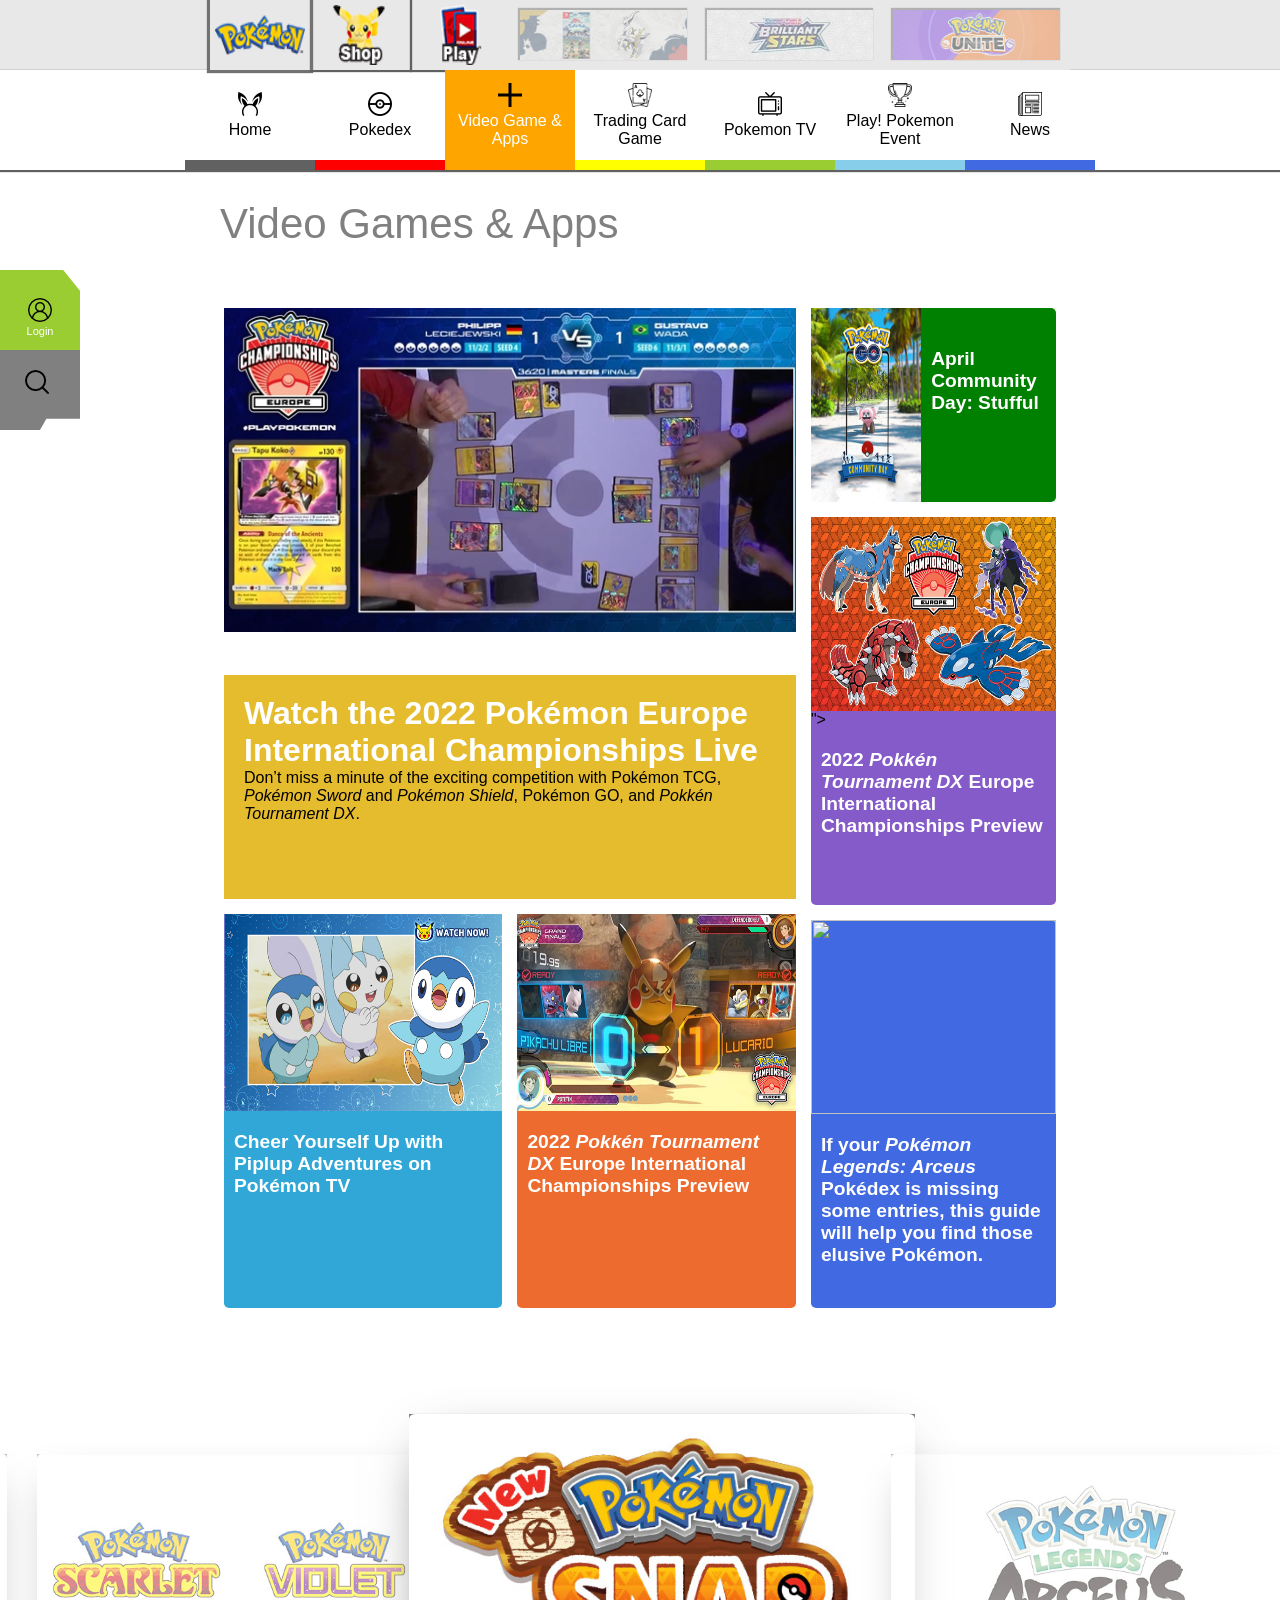
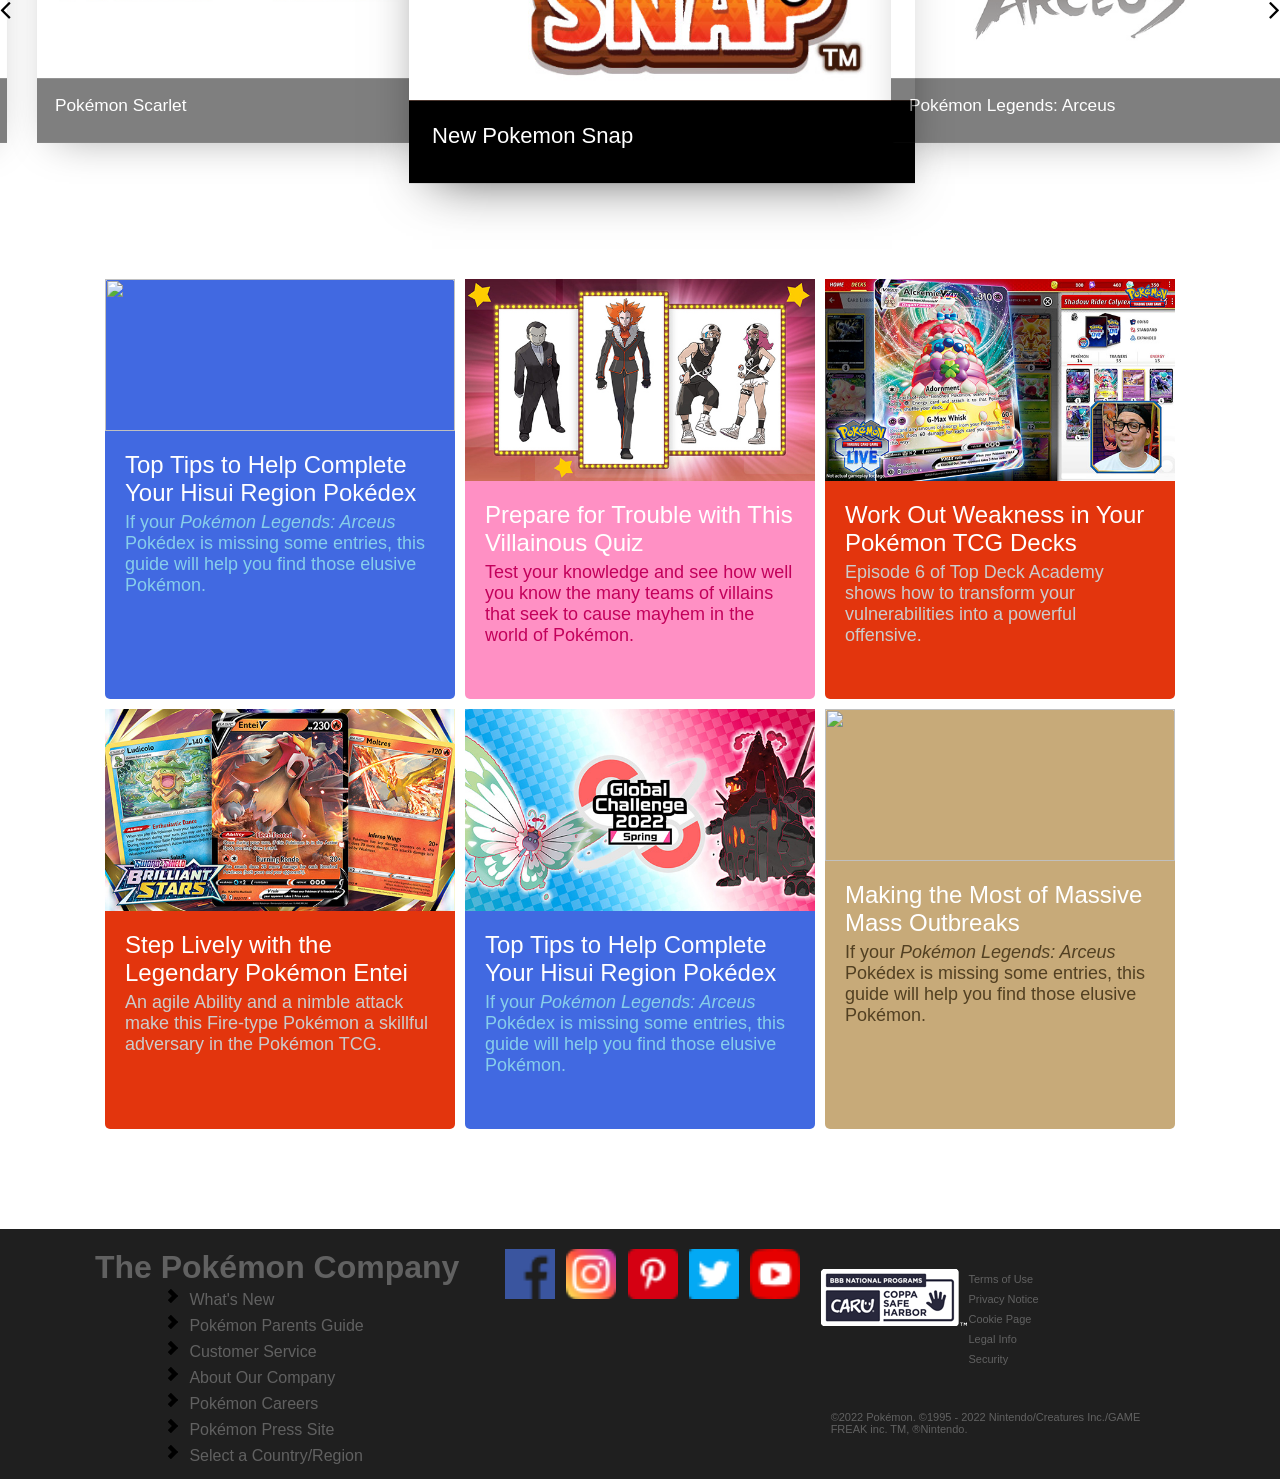
==== video.html @ 304d9e14 "Add files via upload" ====
<!DOCTYPE html>
<html lang="en">
<head>
    <meta charset="UTF-8">
    <meta http-equiv="X-UA-Compatible" content="IE=edge">
    <meta name="viewport" content="width=device-width, initial-scale=1.0">
    <title>Document</title>
    <link rel="stylesheet" href="./header.css">
    <link rel="stylesheet" href="./style.css">




    <link href="https://cdn.jsdelivr.net/npm/bootstrap@5.0.2/dist/css/bootstrap.min.css" target="_blank" rel="noreferrer noopener">
    <link rel="stylesheet" href="https://cdnjs.cloudflare.com/ajax/libs/font-awesome/4.7.0/css/font-awesome.min.css" target="_blank" rel="noreferrer noopener">
    <link rel="stylesheet" type="text/css" href="css/owl.carousel.min.css">
</head>
<body>
    <div

    style="clip-path: polygon(0 0, 79% 0, 100% 13%, 100% 93%, 58% 93%, 50% 100%, 0 100%, 0% 20%); height: 160px; width: 80px; display: flex; flex-direction: column; justify-content: center; align-items: center; position: fixed; top: 30%; left: 0;"
    >
        <div style="background-color: yellowgreen; height: 80px; width: 100%; display: flex; flex-direction: column; justify-content: center; align-items: center;  ">
            <img src="./images/icons/user.png" alt="" style="margin-top: 15px;">
            <p style="color: white; margin-top: 3px; font-size: 11px;">Login</p>
        </div>
        <div style="background-color: gray;  height: 80px; width: 100%;">
            <img src="./images/icons/loupe1.png" alt="" style="margin-top: 20px; margin-left: 25px;" class="loupe1">
        </div>
    </div>
    <header>
        <div class="headerlogo">
            <div class="logo logo2"><img src="./images/headerimg/logo-pokemon-79x45.png" alt=""></div>
            <div class="logo logo1"><img src="./images/headerimg/logo-pokemoncenter-79x45.png" alt=""></div>
            <div class="logo logo1"><img src="./images/headerimg/logo-tcgo-79x45.png" alt=""></div>
        </div>
        <div class="headerimg">
            <div class="img1 hover1"><img src="./images/headerimg/legends-arceus-176x50-us.jpg" alt=""></div>
            <div class="img1 hover2"><img src="./images/headerimg/swsh09-gus-175-en.jpg" alt=""></div>
            <div class="img1 hover3"><img src="./images/headerimg/unite-176x50.jpg" alt=""></div>
        </div>
    </header>
  <nav>
    <ul>
        <a href="./index.html">
            <div class="hov-gray ">
                <li class="nav_list" style="border-bottom: 10px solid #616161  ;"> <img src="./images/icons/bunny.png" alt="" style="height: 24px;" width="24px">
                    Home
                </li>
            </div>
        </a>
        <a href="./pokedex.html">
            <div class="hov-red ">
                <li class="nav_list" style="border-bottom: 10px solid red  ;"> <img src="./images/icons/pokeball.png"
                    alt="" style="height: 24px;" width="24px"> Pokedex</li>
            </div>
        </a>
        <a href="./video.html">
            <div class="hov-orange active-orange ">
                <li class="nav_list" style="border-bottom: 10px solid orange  ;"><img src="./images/icons/plus.svg" alt=""
                    style="height: 24px;" width="24px"> Video Game & Apps</li>
            </div>
        </a>
        <a href="./card.html">
            <div class="hov-yellow ">
                <li class="nav_list" style="border-bottom: 10px solid yellow  ;"><img src="./images/icons/playing-cards.png"
                    alt="" style="height: 24px; " width="24px"> Trading Card Game</li>
            </div>
        </a>
        <a href="./pokemon.html">
            <div class="hov-green ">
                <li class="nav_list" style="border-bottom: 10px solid yellowgreen  ;"> <img src="./images/icons/tv.png" alt=""
                    style="height: 24px;" width="24px"> Pokemon TV</li>
            </div>
        </a>
        <a href="#">
            <div class="hov-skyblue ">
                <li class="nav_list" style="border-bottom: 10px solid skyblue  ;"><img src="./images/icons/trophy.png" alt=""
                    style="height: 24px;" width="24px"> Play! Pokemon Event</li>
            </div>
        <a href="#">
            <div class="hov-royalblue">
                <li class="nav_list" style="border-bottom: 10px solid royalblue  ;"><img src="./images/icons/newspaper.png"
                    alt="" style="height: 24px;" width="24px"> News</li>
            </div>
        </a>
        
        
        
        
        
        
    </ul>
</nav>

<h1 style="color: gray; font-size: 42px; font-weight: 400; margin-left: 220px; margin-top: 30px;">Video Games & Apps</h1>


<!-- Section 1 -->
<div class="mainsection">
    <div class="section1">
        <div class="sec1p1">
            <div class="sec2p1">
                <div class="sec2p1p1"> <img src="./images/thumbnails/2022-euic-stream-169.jpg" style="width: 100%;" alt=""> </div>
                <div class="sec2p1p2" style="background-color: #e6bc2f; padding: 20px;"> <h1 style="color: white;">Watch the 2022 Pokémon Europe International Championships Live</h1>
                    <p>Don’t miss a minute of the exciting competition with Pokémon TCG, <em>Pokémon Sword</em> and <em>Pokémon Shield</em>, Pokémon GO, and <em>Pokkén Tournament DX</em>.</p>
                </div>
            </div>
            <div class="sec2p2">
                <div class="sec3p1 card" style="background-color: #30a7d7;">
                    <div class="card1">  <img src="./images/thumbnails/piplup-169-en.png" style="width: 100%; height: 100%;" alt=""></div>
                    <div class="card1"><p style="color: white; margin-top: 10px; font-size: larger; padding: 10px; font-weight: 600;">Cheer Yourself Up with Piplup Adventures on Pokémon TV</p>
                    </div>
                </div>
                <div class="sec3p2 card" style="background-color: #ee6b2f;">
                    <div class="card1"> <img src="./images/thumbnails/2022-euic-preview-pokken-tournament-169.jpg" style="height: 100%; width: 100%;" alt=""></div>
                    <div class="card1"><h3 style="color: white; margin-top: 10px; font-size: larger; padding: 10px; font-weight: 600;" >2022 <em>Pokkén Tournament DX</em> Europe International Championships Preview</h3></div>
                </div>
            </div>
        </div>
        <div class="sec1p2 ">
            <div class="sec4p1 card_flat" style="background-color: green;">
                <div class="card1" style="flex: 45%;"> <img src="./images/thumbnails/pokemon-go-34.jpg" style="height:100%; width: 100%;" alt=""> </div>
                <div class="card1" style="flex: 55%;"> <p style=" margin-top: 30px!important;color: white; margin-top: 10px; font-size: larger; padding: 10px; font-weight: 600;" >April Community Day: Stufful</p> </div>
            </div>
            <div class="sec4p2 card" style="background-color: #855ac9;">
                <div class="card1"><img src="./images/thumbnails/2022-euic-preview-vgc-169.jpg" style="height: 100%; width: 100%;" alt=""></div>
                <div class="card1">"><h3 style="color: white; margin-top: 10px; font-size: larger; padding: 10px; font-weight: 600;" >2022 <em>Pokkén Tournament DX</em> Europe International Championships Preview</h3></div>
            </div>
            <div class="sec4p3 card" style="background-color: royalblue;">
                <div class="card1"><img src="./images/thumbnails/pokemon-legends-arceus-169-en (1).gif" style="width: 100%; height: 100%;" alt=""></div>
                <div class="card1">
            <p style="color: white; margin-top: 10px; font-size: larger; padding: 10px; font-weight: 600;">If your <em>Pokémon Legends: Arceus</em> Pokédex is missing some entries, this guide will help you find those elusive Pokémon.</p>
                </div>
            </div>
        </div>
    </div>
</div>
    <!-- slide -->

    <section id="slider" class="pt-5" style="margin-top: 80px;">
        <div class="container" >
            <div class="slider" >
                      <div class="owl-carousel">
                          <div class="slider-card" style="width: 440px;">
                              <div class="d-flex justify-content-center align-items-center mb-4" style="background-color: gray;">
                                <center><img src="./images/slide2/new-pokemon-snap-logo-169.jpg" style="width: 100%;" alt=""> </center>
                              </div>
                              <div style="background-color: black; color: white; padding: 20px;">
                                <div style="display: flex; justify-content: space-between; font-size: larger; margin-bottom: 10px; ">
                                    <p>New Pokemon Snap</p>
                                </div>
                             </div>
                            </div>
                          <div class="slider-card" style="width: 440px;">
                              <div class="d-flex justify-content-center align-items-center mb-4" style="background-color: gray;">
                                <center><img src="./images/slide2/pokemon-legends-arceus-logo-169-en.jpg" style="width: 100%;" alt=""> </center>
                              </div>
                              <div style="background-color: black; color: white; padding: 20px;">
                                <div style="display: flex; justify-content: space-between; font-size: larger; margin-bottom: 10px; ">
                                    <p>Pokémon Legends: Arceus</p>
                                </div>
                             </div>
                            </div>
                          <div class="slider-card" style="width: 440px;">
                              <div class="d-flex justify-content-center align-items-center mb-4" style="background-color: gray;">
                                <center><img src="./images/slide2/pokemon-unite-logo-169.jpg" style="width: 100%;" alt=""> </center>
                              </div>
                              <div style="background-color: black; color: white; padding: 20px;">
                                <div style="display: flex; justify-content: space-between; font-size: larger; margin-bottom: 10px; ">
                                    <p>Pokemon Unite</p>
                                </div>
                             </div>
                            </div>
                          <div class="slider-card" style="width: 440px;">
                              <div class="d-flex justify-content-center align-items-center mb-4" style="background-color: gray;">
                                <center><img src="./images/slide2/scarlet-violet-logo-169-en.jpg" style="width: 100%;" alt=""> </center>
                              </div>
                              <div style="background-color: black; color: white; padding: 20px;">
                                <div style="display: flex; justify-content: space-between; font-size: larger; margin-bottom: 10px; ">
                                    <p>Pokémon Scarlet</p>
                                </div>
                             </div>
                            </div>
                      </div>
                  </div>
        </div>
      </section>
    </section>
    <div class="grid1">
        <div class="grid1item" style="background-color: royalblue;">
            <div class="grid1itemflex"><img src="./images/thumbnails/pokemon-legends-arceus-169-en (1).gif" style="width: 100%; height: 100%;" alt=""></div>
            <div class="grid1itemflex1" style="padding: 20px;"> <h3 style="color: white; font-weight: 300 ; font-size: x-large;">Top Tips to Help Complete Your Hisui Region Pokédex</h3>
                <p style="color: skyblue; margin-top: 5px; font-size: large;">If your <em>Pokémon Legends: Arceus</em> Pokédex is missing some entries, this guide will help you find those elusive Pokémon.</p>
            </div>
        </div>
        <div class="grid1item" style="background-color: #ff90c4;">
            <div class="grid1itemflex"><img src="./images/thumbnails/villains-169.jpg" style="width: 100%; height: 100%;" alt=""></div>
            <div class="grid1itemflex1" style="padding: 20px;"> <h3 style="color: white; font-weight: 300 ; font-size: x-large;">Prepare for Trouble with This Villainous Quiz</h3>
                <p style="color: #c3005b; margin-top: 5px; font-size: large;">Test your knowledge and see how well you know the many teams of villains that seek to cause mayhem in the world of Pokémon.</p></div>
        </div>
        <div class="grid1item" style="background-color: #E3350D;">
            <div class="grid1itemflex"><img src="./images/thumbnails/top-deck-academy-169.jpg" style="width: 100%; height: 100%;" alt=""></div>
            <div class="grid1itemflex1" style="padding: 20px;"> <h3 style="color: white; font-weight: 300 ; font-size: x-large;">Work Out Weakness in Your Pokémon TCG Decks</h3>
                <p style="color: #ccc; margin-top: 5px; font-size: large;">Episode 6 of Top Deck Academy shows how to transform your vulnerabilities into a powerful offensive.</p> </div>
        </div>
        <div class="grid1item" style="background-color: #E3350D;">
            <div class="grid1itemflex"><img src="./images/thumbnails/swsh09-entei-v-169-en.jpg" style="width: 100%; height: 100%;" alt=""></div>
            <div class="grid1itemflex1" style="padding: 20px;"> <h3 style="color: white; font-weight: 300 ; font-size: x-large;">Step Lively with the Legendary Pokémon Entei</h3>
                <p style="color: #ccc; margin-top: 5px; font-size: large;">An agile Ability and a nimble attack make this Fire-type Pokémon a skillful adversary in the Pokémon TCG.</p></div>
        </div>
        <div class="grid1item" style="background-color: royalblue;">
            <div class="grid1itemflex"><img src="./images/thumbnails/sword-shield-169-en.jpg" style="width: 100%; height: 100%;" alt=""></div>
            <div class="grid1itemflex1" style="padding: 20px;"> <h3 style="color: white; font-weight: 300 ; font-size: x-large;">Top Tips to Help Complete Your Hisui Region Pokédex</h3>
                <p style="color: skyblue; margin-top: 5px; font-size: large;">If your <em>Pokémon Legends: Arceus</em> Pokédex is missing some entries, this guide will help you find those elusive Pokémon.</p>
            </div>
        </div>
        <div class="grid1item" style="background-color: #C7AA79;">
            <div class="grid1itemflex"><img src="./images/thumbnails/pokemon-legends-arceus-169-en.gif" style="width: 100%; height: 100%;" alt=""></div>
            <div class="grid1itemflex1" style="padding: 20px;"> <h3 style="color: white; font-weight: 300 ; font-size: x-large;">Making the Most of Massive Mass Outbreaks</h3>
                <p style="color: #524022; margin-top: 5px; font-size: large;">If your <em>Pokémon Legends: Arceus</em> Pokédex is missing some entries, this guide will help you find those elusive Pokémon.</p>
            </div>
        </div>
       
        
    </div>
      <!-- footer -->
    <footer>
        <div class="footer footer1">
            <h1>The Pokémon Company</h1>
            <ul>

                <li>What's New</li>
                <li>
                    Pokémon Parents Guide
                </li>
                <li>
                    Customer Service
                </li>
                <li>
                    About Our Company
                </li>
                <li>
                    Pokémon Careers
                </li>
                <li>
                    Pokémon Press Site
                </li>
                <li>
                    Select a Country/Region
                </li>
            </ul>
        </div>
        <div class="footer footer2">
            <div class="footerimg"><img src="./images/footerimg/facebook.png" alt="" style="height: 100%; width: 100%;">
            </div>
            <div class="footerimg"><img src="./images/footerimg/instagram.png" alt=""
                    style="height: 100%; width: 100%;"></div>
            <div class="footerimg"><img src="./images/footerimg/pinterest.png" alt=""
                    style="height: 100%; width: 100%;"></div>
            <div class="footerimg"><img src="./images/footerimg/twitter.png" alt="" style="height: 100%; width: 100%;">
            </div>
            <div class="footerimg"><img src="./images/footerimg/youtube.png" alt="" style="height: 100%; width: 100%;">
            </div>
        </div>
        <div class="footer footer3">
            <div class="footer3img">
                <div class="footer3img1"><img
                        src="./images/footerimg/thepokemoncompanyinternational-seal-1596150491.png" alt=""
                        style="margin-top: 40px;"></div>
                <div class="footer3img1">
                    <ul style="font-size: 11px;">
                        <li>Terms of Use</li>
                        <li>Privacy Notice</li>
                        <li>Cookie Page</li>
                        <li>Legal Info</li>
                        <li>Security</li>
                    </ul>
                </div>
            </div>
            <div class="footer3text">
                <p style="margin-top: 15px; margin-left: 10px; font-size: 11px;">©2022 Pokémon. ©1995 - 2022
                    Nintendo/Creatures Inc./GAME FREAK inc. TM, ®Nintendo.</p>
            </div>
        </div>
    </footer>





      <script src="https://code.jquery.com/jquery-3.2.1.min.js"></script>
	<script src="https://cdn.jsdelivr.net/npm/@popperjs/core@2.9.2/dist/umd/popper.min.js" ></script> 
	<script src="https://cdn.jsdelivr.net/npm/bootstrap@5.0.2/dist/js/bootstrap.min.js" ></script>
	<script src="js/owl.carousel.min.js"></script>
	<script src="./script1.js"></script>
</body>
</html>
---- header.css ----
*{
    margin: 0;
    padding: 0;
    box-sizing: border-box;
}
nav{
    background-color: #FFF;
    box-shadow: 0px 1px 1px 1px #616161;

}
.hov-gray :hover{
    background-color: #616161;
    color: white
}
nav ul{
    display: flex;
    justify-content: center;
  
}
nav ul li{
    list-style: none;
    height: 100px;
    width: 130px;
    text-align: center;
}
.nav_list{
    display: flex;
    flex-direction: column;
    align-items: center;
    justify-content: center;
    gap: 5px;
}
header{
    display: flex;
    justify-content: center;
    background-color: #e8e8e8;
    box-shadow: 0px 1px 1px 1px #616161;
}
.headerlogo{
    width: 300px;
    height: 70px;
    background-color: #e8e8e8;
    display: flex;
}
.logo{
    flex: 1;
    display: flex;
    padding: 5px;
    justify-content: center;
}
.logo1{
    box-shadow: 1px 1px 1px 1px #616161;

}
.logo2{
    box-shadow: 0px 0px 1px 3px #747171;
}
.logo img{
    height: 100%;
    width: 100%;
}
.headerimg{
    width: 560px;
    height: 70px;
    background-color: #e8e8e8;
    display: flex;
}
.img1{
    flex: 1;
    display: flex;
    padding: 10px;
    justify-content: center;
}
.img1 img{
    height: 100%;
    width: 100%;
    box-shadow: -1px -1px 1px 1px #616161;
    opacity: 0.4;
}
.hover1 :hover{
    opacity: 1;
}
.hover2 :hover{
    opacity: 1;
}
.hover3 :hover{
    opacity: 1;
}
/* footer */
footer {
    display: flex;
    height: 250px;
    background-color: #1f1f1f;
    color: #616161;
}
.footer.footer2 {
    margin-right: 15px;
}
.footer {
    flex: 3;

}

.footer1 {
    padding: 20px 40px 0px 0px;
    display: flex;
    flex-direction: column;
    align-items: end;
}

.footer1 ul {
    width: 270px;
    line-height: 25px;
    list-style-image: url('./images/Free\ right\ arrow\ icon\ png\ vector.png');
}

.footer1 h1 {
    text-align: center;
}

.footer2 {
    flex: 2;
    display: flex;
    justify-content: space-around;
}

.footerimg {
    margin-top: 20px;
    width: 50px;
    height: 50px;
    border-radius: 5px;
}

.footer3 {
    display: flex;
    flex-direction: column;
}

.footer3img {
    
    flex: 2;
    display: flex;
}

.footer3img1 {
    
    width: 30%;
}
.footer3img1 ul{
    list-style: none;
    margin-left: 10px;
    margin-top: 40px;
    line-height: 20px;
}
.footer3text {
    
    flex: 1;
    width: 70%;
}
.active-gray{
    background-color: #616161;
    color: white
}
.active-red{
    background-color: red;
    color: white
}
.active-yellow{
    background-color: yellow;
    color: black
}
.active-green{
    background-color: greenyellow;
    color: white
}
.active-skyblue{
    background-color: skyblue;
    color: white
}
.active-orange{
    background-color: orange;
    color: white
}
.active-royalblue{
    background-color: royalblue;
    color: white
}
.hov-red :hover{  
    background-color: red;
    color: white
}
.hov-orange :hover{  
    background-color: orange;
    color: white
}
.hov-yellow :hover{  
    background-color: yellow;
    color: black
}
.hov-skyblue :hover{  
    background-color: skyblue;
    color: white
}
.hov-green :hover{  
    background-color: yellowgreen;
    color: white
}
.hov-royalblue :hover{  
    background-color: royalblue;
    color: white
}
ul a{
    color: black;
    text-decoration: none;
}
---- style.css ----
*{
    margin: 0;
    padding: 0;
    box-sizing: border-box;
}
.mainsection{
    margin-top: 60px;
    display: flex;
    justify-content: center;
}
.section1{
    width: 65%;
    height: 1000px;
    display: flex;
    column-gap: 15px;
}
.sec1p1{
    flex: 70%;
    border-radius: 5px;
    display: flex;
    flex-direction: column;
    row-gap: 15px;
}
.sec2p1{
    /* flex: 60%; */
    height: 60%;
    border-radius: 5px;
    display: flex;
    flex-direction: column;
}
.sec2p1p1{
  flex: 2;

}
.sec2p1p2{
  flex: 1;

}
.sec2p2{
    /* flex: 40%; */
    height: 40%;
    border-radius: 5px;
    display: flex;
    column-gap: 15px;

}
.sec3p1{
    flex: 1;
    border-radius: 5px;
}
.sec3p2{
    flex: 1;
    border-radius: 5px;
}
.card{
    display: flex;
    flex-direction: column;
}
.card1{
    flex: 1;
  
}
.sec1p2{
    flex: 30%;
    border-radius: 5px;
    display: flex;
    flex-direction: column;
    row-gap: 15px;
}
.sec4p1{
    flex: 1;
    border-radius: 5px;
}
.sec4p2{
    flex: 2;
    border-radius: 5px;
}
.sec4p3{
    flex: 2;
    border-radius: 5px;
}
.card_flat{
    display: flex;
    flex-direction: row;
}
.splide__slide img {
    width: 100%;
    height: auto;
  }



  /* slider */

  @import url('https://fonts.googleapis.com/css2?family=Noto+Sans+HK&display=swap');
html {
  scroll-behavior: smooth;
}
body {
  font-family: 'Noto Sans HK', sans-serif;
  background: #fff;
}
.slider {
  margin-bottom: 30px;
  position: relative;
}
.slider .owl-item.active.center .slider-card {
  transform: scale(1.15);
  opacity: 1;
  background: #ff9966; /* fallback for old browsers */
  background: -webkit-linear-gradient(to bottom, #ff5e62, #ff9966); /* Chrome 10-25, Safari 5.1-6 */
  background: linear-gradient(to bottom, #ff5e62, #ff9966); /* W3C, IE 10+/ Edge, Firefox 16+, Chrome 26+, Opera 12+, Safari 7+ */
  color: #fff;
}
.slider-card {
  background: #fff;
  padding: 0px 0px;
  margin: 50px 15px 90px 15px;
  border-radius: 5px;
  box-shadow: 0 15px 45px -20px rgb(0 0 0 / 73%);
  transform: scale(0.9);
  opacity: 0.5;
  transition: all 0.3s;
}
.slider-card img {
  border-radius: 5px 5px 0px 0px;
}
.owl-nav .owl-prev {
  position: absolute;
  top: calc(50% - 25px);
  left: 0;
  opacity: 1;
  font-size: 30px !important;
  z-index: 1;
}
.owl-nav .owl-next {
  position: absolute;
  top: calc(50% - 25px);
  right: 0;
  opacity: 1;
  font-size: 30px !important;
  z-index: 1;
}
.owl-dots {
  text-align: center;
}
.owl-dots .owl-dot {
  height: 10px;
  width: 10px;
  border-radius: 10px;
  background: #ccc !important;
  margin-left: 3px;
  margin-right: 3px;
  outline: none;
}
.owl-dots .owl-dot.active {
  background: #f44336 !important;
}
.owl-dots {
    display: none;
}
/* pokedex */
.main1{
    display: flex;
    width: 100vw;
    height: 210px;
}
.card2{
  flex: 1;
  justify-content: center;
  display: flex;
  flex-direction: column;
  align-items: flex-end;
  gap: 10px;
  background-color: #212121;
}
.carditem{
  width: 400px;
  overflow: hidden;
}
.grid{
  display: grid;
  grid-template-columns: repeat(4,200px);
  grid-template-rows: repeat(3,280px);
  gap: 10px;
  justify-content: center;
}
.grid1{
  display: grid;
  grid-template-columns: repeat(3,350px);
  grid-template-rows: repeat(2,420px);
  gap: 10px;
  justify-content: center;
  margin-bottom: 100px;
}
.grid1item{
  display: flex;
  flex-direction: column;
  border-radius: 5px;


}
.grid1itemflex{
  flex: 2;
  

}
.grid1itemflex1{
  flex: 3;
}
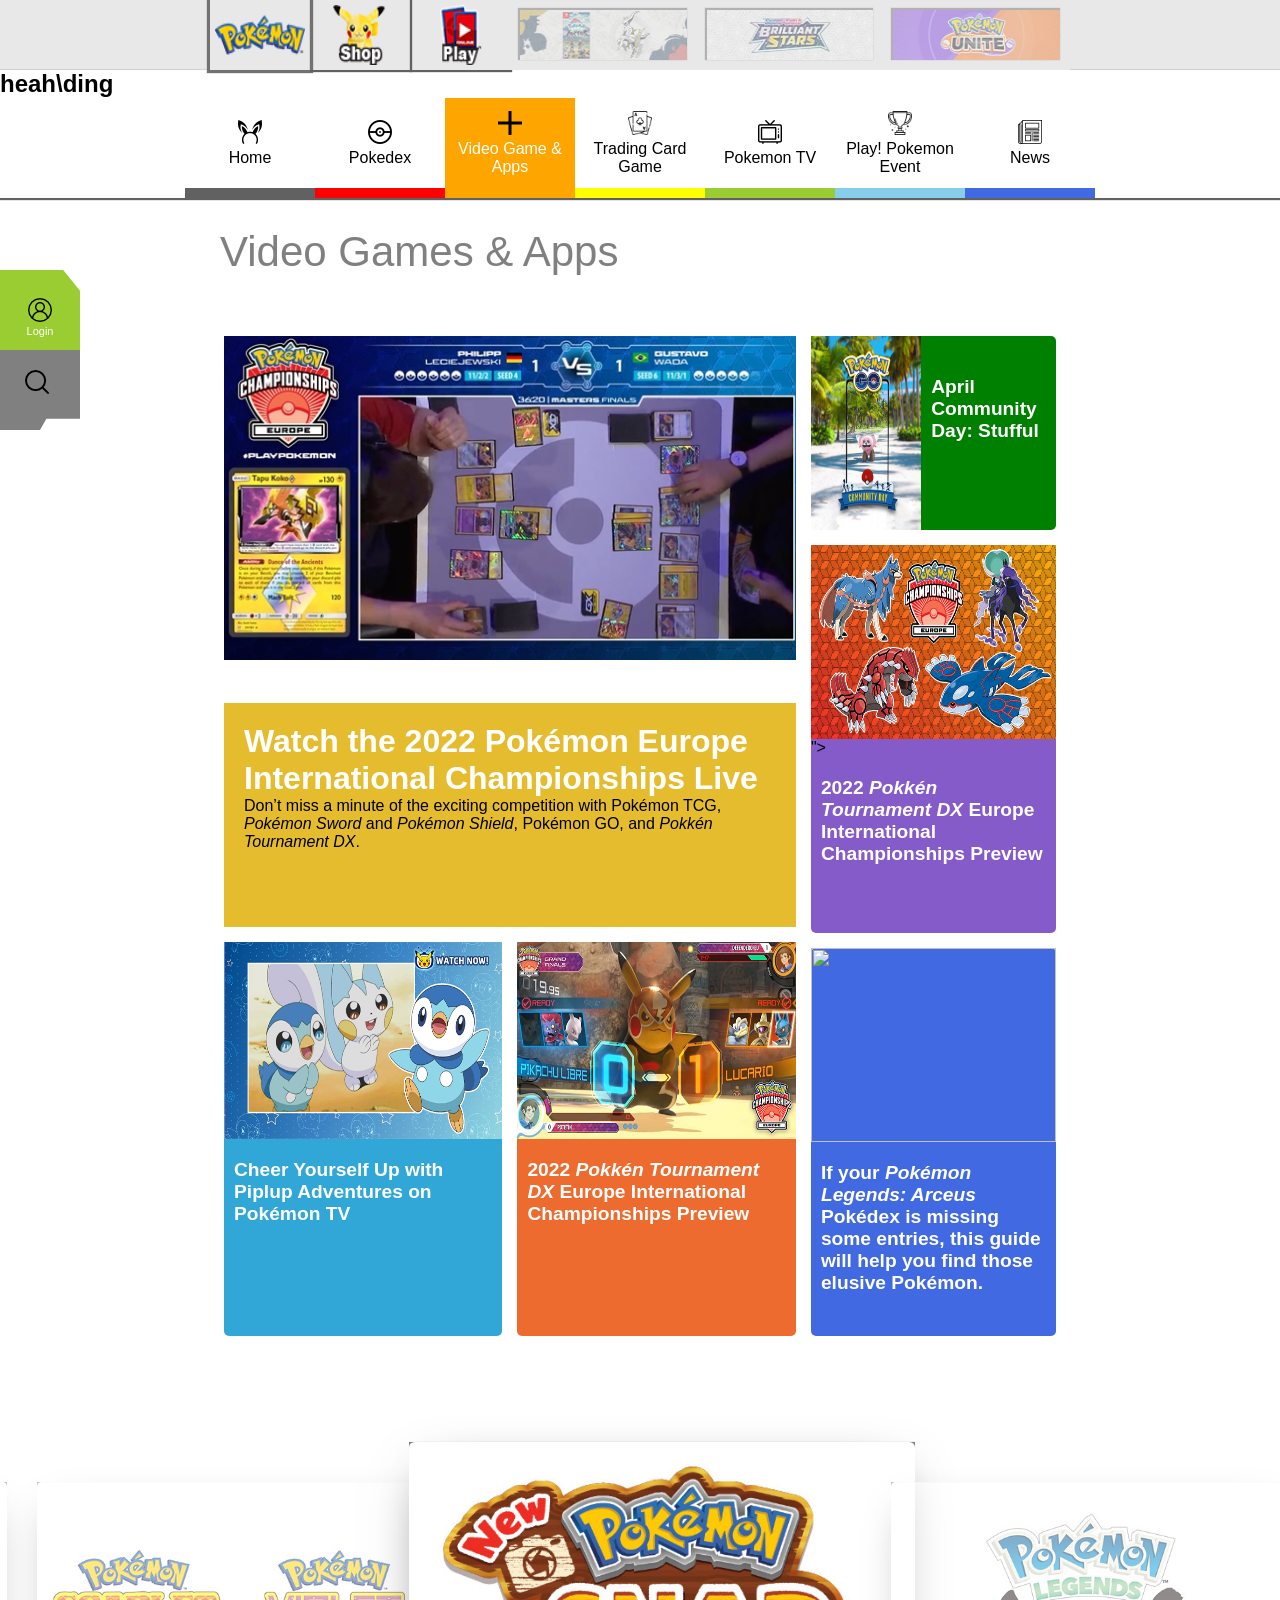
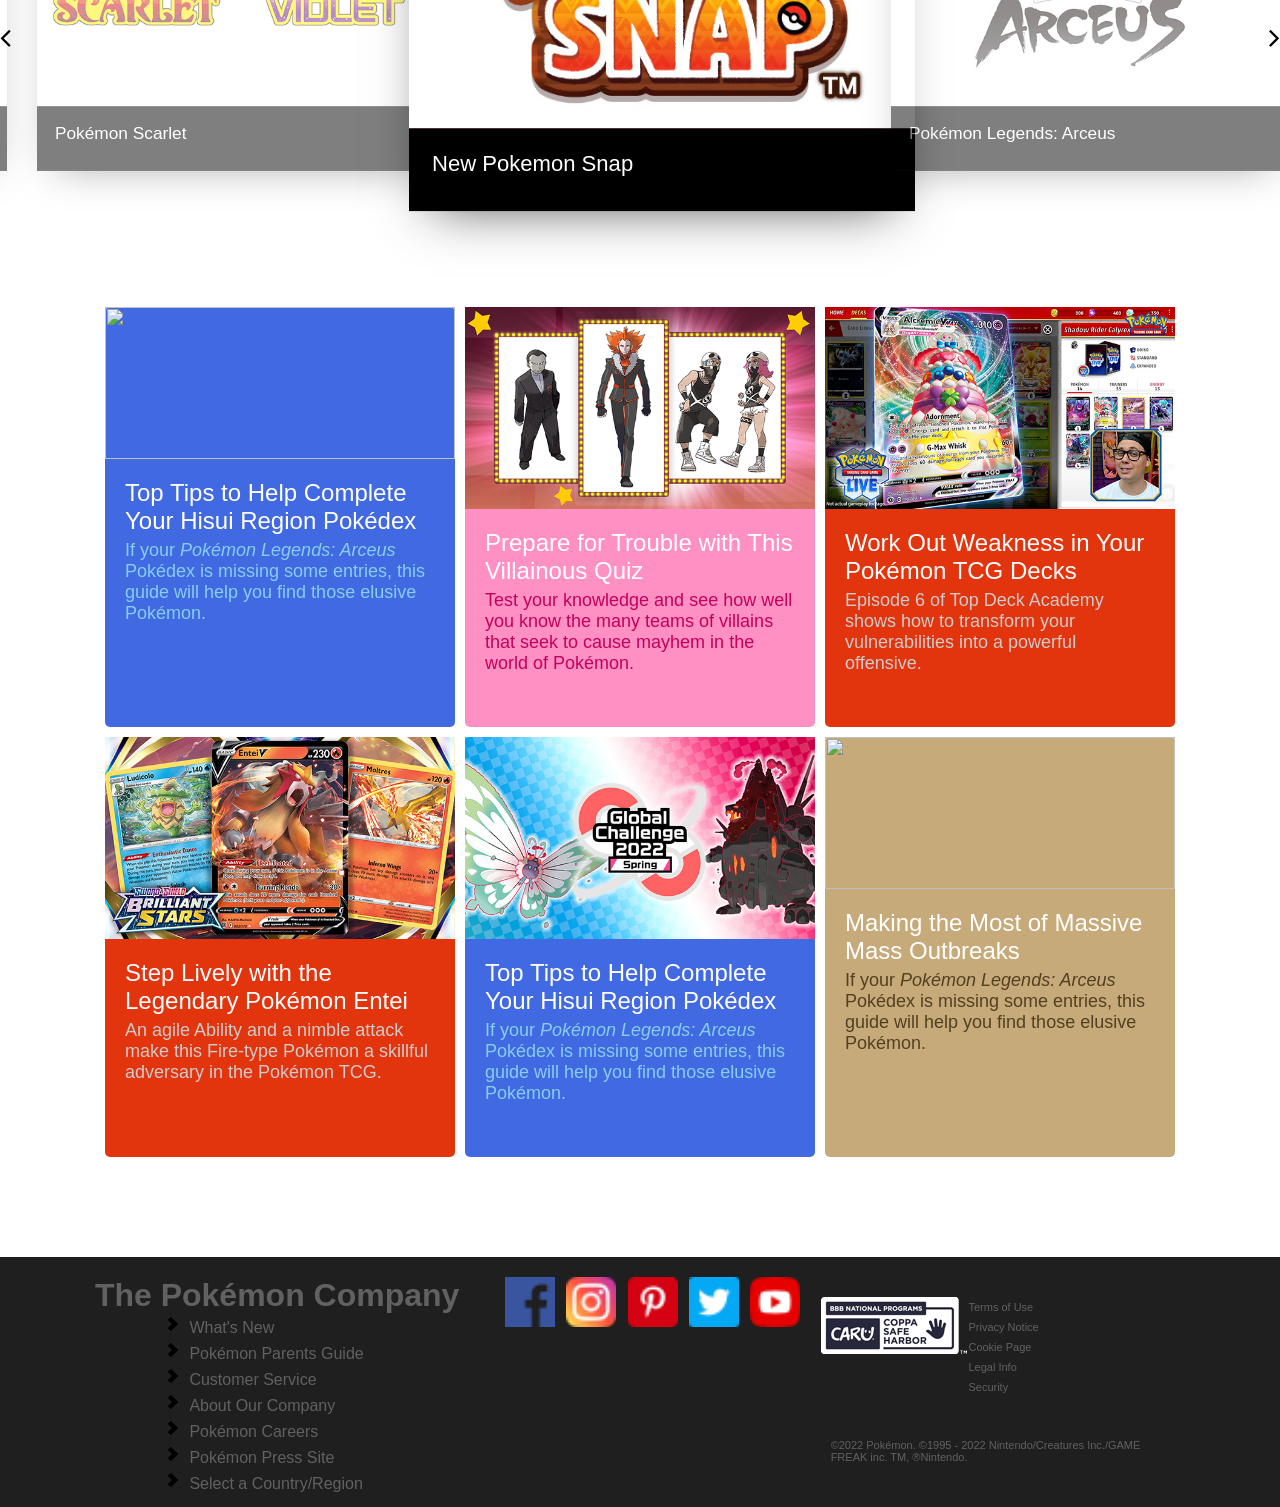
==== commit f7623869: "meer" ====
--- a/video.html
+++ b/video.html
@@ -41,6 +41,7 @@
         </div>
     </header>
   <nav>
+    <h1>heah\ding</h1>
     <ul>
         <a href="./index.html">
             <div class="hov-gray ">
